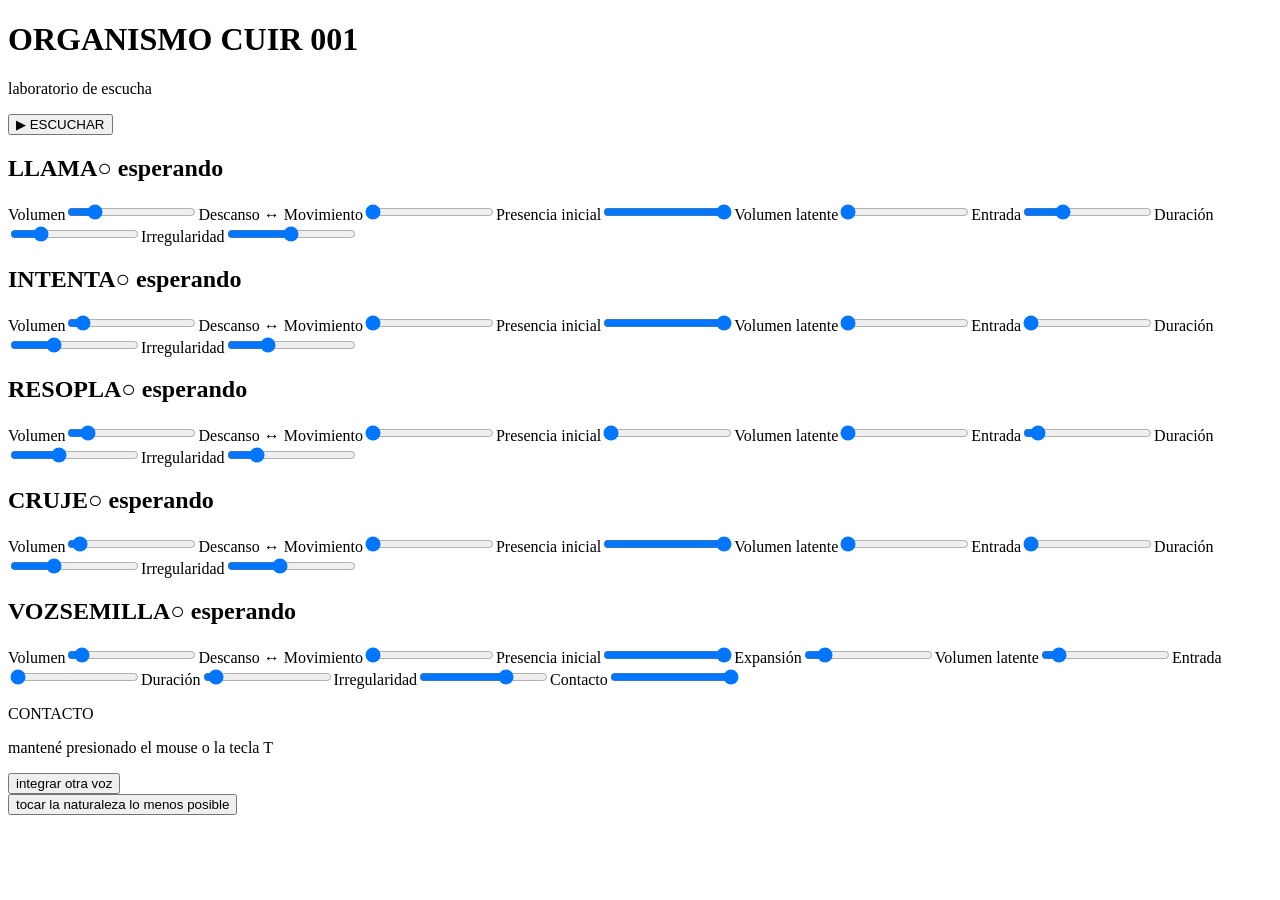
==== conversacion/index.html @ 3c3cd0cd "Fuerza carga de contacto progresivo acelerado v3" ====
<!DOCTYPE html>
<html lang="es">
<head>
  <meta charset="UTF-8">
  <meta name="viewport" content="width=device-width, initial-scale=1.0">
  <title>Organismo Cuir 001 — Laboratorio de escucha</title>
  <link rel="preconnect" href="https://fonts.googleapis.com">
  <link rel="preconnect" href="https://fonts.gstatic.com" crossorigin>
  <link href="https://fonts.googleapis.com/css2?family=Roboto:wght@100;300;400&display=swap" rel="stylesheet">
  <link rel="stylesheet" href="/vivero/conversacion/style.css?v=5">
</head>
<body>
  <div id="app">
    <h1>ORGANISMO CUIR 001</h1>
    <p class="subtitle">laboratorio de escucha</p>
    <button id="startButton">▶ ESCUCHAR</button>
    <div id="mixer">
      <section class="track" data-track="llama"><h2>LLAMA<span class="track-status" id="llamaStatus">○ esperando</span></h2><div class="controls"><label>Volumen<input id="llamaVolume" type="range" min="0" max="0.5" step="0.001" value="0.085"></label><label>Descanso ↔ Movimiento<input id="llamaMovement" type="range" min="0" max="1" step="0.01" value="0"></label><label>Presencia inicial<input id="llamaPresence" type="range" min="0" max="1" step="0.01" value="1"></label><label>Volumen latente<input id="llamaLatent" type="range" min="0" max="0.3" step="0.001" value="0"></label><label>Entrada<input id="llamaEntry" type="range" min="0" max="120" step="0.1" value="34"></label><label>Duración<input id="llamaDuration" type="range" min="0.5" max="30" step="0.1" value="6.4"></label><label>Irregularidad<input id="llamaIrregularity" type="range" min="0" max="1" step="0.01" value="0.5"></label></div></section>
      <section class="track" data-track="intenta"><h2>INTENTA<span class="track-status" id="intentaStatus">○ esperando</span></h2><div class="controls"><label>Volumen<input id="intentaVolume" type="range" min="0" max="0.5" step="0.001" value="0.035"></label><label>Descanso ↔ Movimiento<input id="intentaMovement" type="range" min="0" max="1" step="0.01" value="0"></label><label>Presencia inicial<input id="intentaPresence" type="range" min="0" max="1" step="0.01" value="1"></label><label>Volumen latente<input id="intentaLatent" type="range" min="0" max="0.3" step="0.001" value="0"></label><label>Entrada<input id="intentaEntry" type="range" min="0" max="120" step="0.1" value="0"></label><label>Duración<input id="intentaDuration" type="range" min="0.5" max="30" step="0.1" value="10"></label><label>Irregularidad<input id="intentaIrregularity" type="range" min="0" max="1" step="0.01" value="0.3"></label></div></section>
      <section class="track" data-track="resopla"><h2>RESOPLA<span class="track-status" id="resoplaStatus">○ esperando</span></h2><div class="controls"><label>Volumen<input id="resoplaVolume" type="range" min="0" max="0.5" step="0.001" value="0.055"></label><label>Descanso ↔ Movimiento<input id="resoplaMovement" type="range" min="0" max="1" step="0.01" value="0"></label><label>Presencia inicial<input id="resoplaPresence" type="range" min="0" max="1" step="0.01" value="0"></label><label>Volumen latente<input id="resoplaLatent" type="range" min="0" max="0.3" step="0.001" value="0"></label><label>Entrada<input id="resoplaEntry" type="range" min="0" max="120" step="0.1" value="7"></label><label>Duración<input id="resoplaDuration" type="range" min="0.5" max="60" step="0.1" value="22"></label><label>Irregularidad<input id="resoplaIrregularity" type="range" min="0" max="1" step="0.01" value="0.2"></label></div></section>
      <section class="track" data-track="cruje"><h2>CRUJE<span class="track-status" id="crujeStatus">○ esperando</span></h2><div class="controls"><label>Volumen<input id="crujeVolume" type="range" min="0" max="0.5" step="0.001" value="0.018"></label><label>Descanso ↔ Movimiento<input id="crujeMovement" type="range" min="0" max="1" step="0.01" value="0"></label><label>Presencia inicial<input id="crujePresence" type="range" min="0" max="1" step="0.01" value="1"></label><label>Volumen latente<input id="crujeLatent" type="range" min="0" max="0.3" step="0.001" value="0"></label><label>Entrada<input id="crujeEntry" type="range" min="0" max="120" step="0.1" value="0"></label><label>Duración<input id="crujeDuration" type="range" min="0.5" max="30" step="0.1" value="10"></label><label>Irregularidad<input id="crujeIrregularity" type="range" min="0" max="1" step="0.01" value="0.4"></label></div></section>
      <section class="track" data-track="vozsemilla"><h2>VOZSEMILLA<span class="track-status" id="vozsemillaStatus">○ esperando</span></h2><div class="controls"><label>Volumen<input id="vozsemillaVolume" type="range" min="0" max="0.5" step="0.001" value="0.028"></label><label>Descanso ↔ Movimiento<input id="vozsemillaMovement" type="range" min="0" max="1" step="0.01" value="0"></label><label>Presencia inicial<input id="vozsemillaPresence" type="range" min="0" max="1" step="0.01" value="1"></label><label>Expansión<input id="vozsemillaExpansion" type="range" min="0" max="1" step="0.01" value="0.12"></label><label>Volumen latente<input id="vozsemillaLatent" type="range" min="0" max="0.3" step="0.001" value="0.028"></label><label>Entrada<input id="vozsemillaEntry" type="range" min="0" max="120" step="0.1" value="0"></label><label>Duración<input id="vozsemillaDuration" type="range" min="0.1" max="10" step="0.1" value="0.55"></label><label>Irregularidad<input id="vozsemillaIrregularity" type="range" min="0" max="1" step="0.01" value="0.7"></label><label>Contacto<input id="vozsemillaContact" type="range" min="0" max="1" step="0.01" value="1"></label></div></section>
    </div>
    <div id="contact"><p>CONTACTO</p><p id="contactStatus">mantené presionado el mouse o la tecla T</p><div id="contactBar"><div id="contactFill"></div></div></div>
    <div id="organismActions"><div id="voiceIntegration"><button id="integrateVoiceButton" type="button">integrar otra voz</button><span id="recordingStatus"></span></div><div id="returnToReference"><button id="resetButton" type="button">tocar la naturaleza lo menos posible</button></div></div>
  </div>
  <script src="/vivero/conversacion/sketch.js?v=6"></script>
  <script src="/vivero/conversacion/contacto-progresivo.js?v=3"></script>
  <script src="/vivero/conversacion/entrada-ciclica.js?v=7"></script>
  <script src="/vivero/conversacion/expansion-verborragica.js?v=11"></script>
  <script src="/vivero/conversacion/vozsemilla-presencia.js?v=1"></script>
  <script>
    ['llama', 'intenta', 'resopla', 'cruje'].forEach(function(nombre) { [nombre + 'Expansion', nombre + 'Contact'].forEach(function(id) { const control = document.getElementById(id); if (control && control.closest('label')) control.closest('label').remove(); }); });
    document.getElementById('resetButton').addEventListener('click', function () { document.querySelectorAll('input[type="range"]').forEach(function (slider) { slider.value = slider.defaultValue; slider.dispatchEvent(new Event('input', { bubbles: true })); }); });
  </script>
</body>
</html>
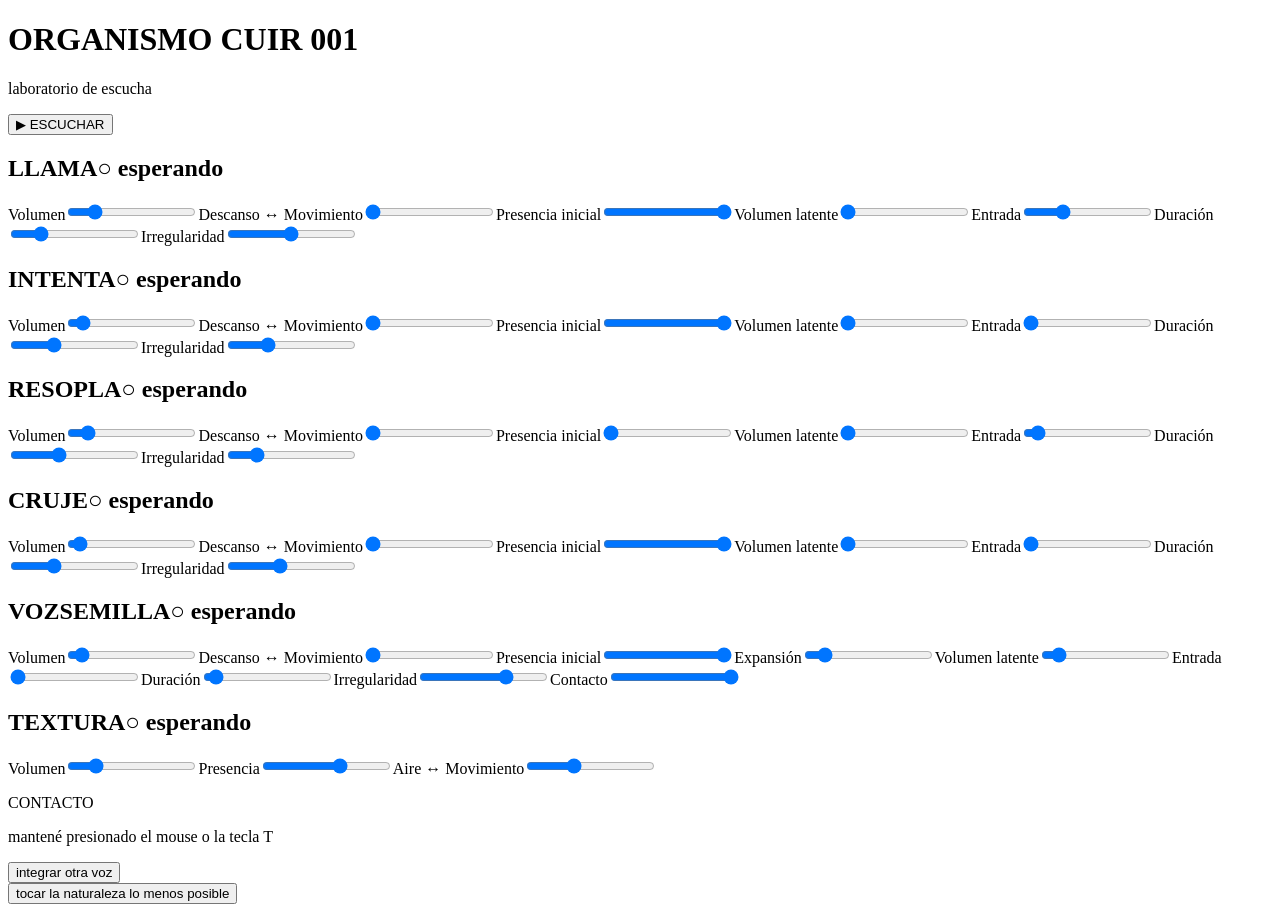
==== commit ad9dcdb8: "Integra TEXTURA sapitos al laboratorio" ====
--- a/conversacion/index.html
+++ b/conversacion/index.html
@@ -20,6 +20,7 @@
       <section class="track" data-track="resopla"><h2>RESOPLA<span class="track-status" id="resoplaStatus">○ esperando</span></h2><div class="controls"><label>Volumen<input id="resoplaVolume" type="range" min="0" max="0.5" step="0.001" value="0.055"></label><label>Descanso ↔ Movimiento<input id="resoplaMovement" type="range" min="0" max="1" step="0.01" value="0"></label><label>Presencia inicial<input id="resoplaPresence" type="range" min="0" max="1" step="0.01" value="0"></label><label>Volumen latente<input id="resoplaLatent" type="range" min="0" max="0.3" step="0.001" value="0"></label><label>Entrada<input id="resoplaEntry" type="range" min="0" max="120" step="0.1" value="7"></label><label>Duración<input id="resoplaDuration" type="range" min="0.5" max="60" step="0.1" value="22"></label><label>Irregularidad<input id="resoplaIrregularity" type="range" min="0" max="1" step="0.01" value="0.2"></label></div></section>
       <section class="track" data-track="cruje"><h2>CRUJE<span class="track-status" id="crujeStatus">○ esperando</span></h2><div class="controls"><label>Volumen<input id="crujeVolume" type="range" min="0" max="0.5" step="0.001" value="0.018"></label><label>Descanso ↔ Movimiento<input id="crujeMovement" type="range" min="0" max="1" step="0.01" value="0"></label><label>Presencia inicial<input id="crujePresence" type="range" min="0" max="1" step="0.01" value="1"></label><label>Volumen latente<input id="crujeLatent" type="range" min="0" max="0.3" step="0.001" value="0"></label><label>Entrada<input id="crujeEntry" type="range" min="0" max="120" step="0.1" value="0"></label><label>Duración<input id="crujeDuration" type="range" min="0.5" max="30" step="0.1" value="10"></label><label>Irregularidad<input id="crujeIrregularity" type="range" min="0" max="1" step="0.01" value="0.4"></label></div></section>
       <section class="track" data-track="vozsemilla"><h2>VOZSEMILLA<span class="track-status" id="vozsemillaStatus">○ esperando</span></h2><div class="controls"><label>Volumen<input id="vozsemillaVolume" type="range" min="0" max="0.5" step="0.001" value="0.028"></label><label>Descanso ↔ Movimiento<input id="vozsemillaMovement" type="range" min="0" max="1" step="0.01" value="0"></label><label>Presencia inicial<input id="vozsemillaPresence" type="range" min="0" max="1" step="0.01" value="1"></label><label>Expansión<input id="vozsemillaExpansion" type="range" min="0" max="1" step="0.01" value="0.12"></label><label>Volumen latente<input id="vozsemillaLatent" type="range" min="0" max="0.3" step="0.001" value="0.028"></label><label>Entrada<input id="vozsemillaEntry" type="range" min="0" max="120" step="0.1" value="0"></label><label>Duración<input id="vozsemillaDuration" type="range" min="0.1" max="10" step="0.1" value="0.55"></label><label>Irregularidad<input id="vozsemillaIrregularity" type="range" min="0" max="1" step="0.01" value="0.7"></label><label>Contacto<input id="vozsemillaContact" type="range" min="0" max="1" step="0.01" value="1"></label></div></section>
+      <section class="track" data-track="textura"><h2>TEXTURA<span class="track-status" id="texturaStatus">○ esperando</span></h2><div class="controls"><label>Volumen<input id="texturaVolume" type="range" min="0" max="0.18" step="0.001" value="0.032"></label><label>Presencia<input id="texturaPresence" type="range" min="0" max="1" step="0.01" value="0.62"></label><label>Aire ↔ Movimiento<input id="texturaMovement" type="range" min="0" max="1" step="0.01" value="0.35"></label></div></section>
     </div>
     <div id="contact"><p>CONTACTO</p><p id="contactStatus">mantené presionado el mouse o la tecla T</p><div id="contactBar"><div id="contactFill"></div></div></div>
     <div id="organismActions"><div id="voiceIntegration"><button id="integrateVoiceButton" type="button">integrar otra voz</button><span id="recordingStatus"></span></div><div id="returnToReference"><button id="resetButton" type="button">tocar la naturaleza lo menos posible</button></div></div>
@@ -29,6 +30,7 @@
   <script src="/vivero/conversacion/entrada-ciclica.js?v=7"></script>
   <script src="/vivero/conversacion/expansion-verborragica.js?v=11"></script>
   <script src="/vivero/conversacion/vozsemilla-presencia.js?v=1"></script>
+  <script src="/vivero/conversacion/textura-sapitos.js?v=1"></script>
   <script>
     ['llama', 'intenta', 'resopla', 'cruje'].forEach(function(nombre) { [nombre + 'Expansion', nombre + 'Contact'].forEach(function(id) { const control = document.getElementById(id); if (control && control.closest('label')) control.closest('label').remove(); }); });
     document.getElementById('resetButton').addEventListener('click', function () { document.querySelectorAll('input[type="range"]').forEach(function (slider) { slider.value = slider.defaultValue; slider.dispatchEvent(new Event('input', { bubbles: true })); }); });
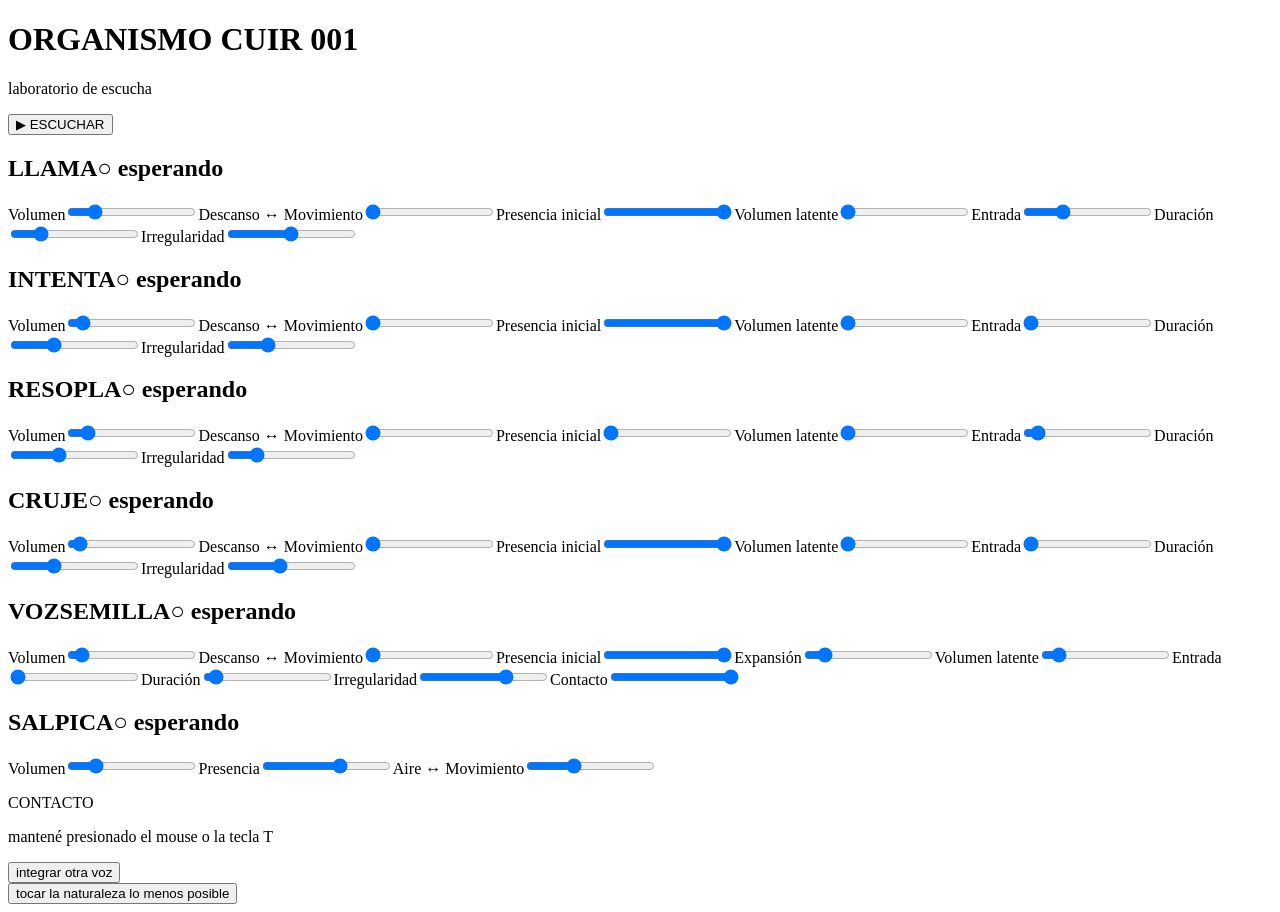
==== commit 7ede8be6: "Renombra TEXTURA como SALPICA" ====
--- a/conversacion/index.html
+++ b/conversacion/index.html
@@ -20,7 +20,7 @@
       <section class="track" data-track="resopla"><h2>RESOPLA<span class="track-status" id="resoplaStatus">○ esperando</span></h2><div class="controls"><label>Volumen<input id="resoplaVolume" type="range" min="0" max="0.5" step="0.001" value="0.055"></label><label>Descanso ↔ Movimiento<input id="resoplaMovement" type="range" min="0" max="1" step="0.01" value="0"></label><label>Presencia inicial<input id="resoplaPresence" type="range" min="0" max="1" step="0.01" value="0"></label><label>Volumen latente<input id="resoplaLatent" type="range" min="0" max="0.3" step="0.001" value="0"></label><label>Entrada<input id="resoplaEntry" type="range" min="0" max="120" step="0.1" value="7"></label><label>Duración<input id="resoplaDuration" type="range" min="0.5" max="60" step="0.1" value="22"></label><label>Irregularidad<input id="resoplaIrregularity" type="range" min="0" max="1" step="0.01" value="0.2"></label></div></section>
       <section class="track" data-track="cruje"><h2>CRUJE<span class="track-status" id="crujeStatus">○ esperando</span></h2><div class="controls"><label>Volumen<input id="crujeVolume" type="range" min="0" max="0.5" step="0.001" value="0.018"></label><label>Descanso ↔ Movimiento<input id="crujeMovement" type="range" min="0" max="1" step="0.01" value="0"></label><label>Presencia inicial<input id="crujePresence" type="range" min="0" max="1" step="0.01" value="1"></label><label>Volumen latente<input id="crujeLatent" type="range" min="0" max="0.3" step="0.001" value="0"></label><label>Entrada<input id="crujeEntry" type="range" min="0" max="120" step="0.1" value="0"></label><label>Duración<input id="crujeDuration" type="range" min="0.5" max="30" step="0.1" value="10"></label><label>Irregularidad<input id="crujeIrregularity" type="range" min="0" max="1" step="0.01" value="0.4"></label></div></section>
       <section class="track" data-track="vozsemilla"><h2>VOZSEMILLA<span class="track-status" id="vozsemillaStatus">○ esperando</span></h2><div class="controls"><label>Volumen<input id="vozsemillaVolume" type="range" min="0" max="0.5" step="0.001" value="0.028"></label><label>Descanso ↔ Movimiento<input id="vozsemillaMovement" type="range" min="0" max="1" step="0.01" value="0"></label><label>Presencia inicial<input id="vozsemillaPresence" type="range" min="0" max="1" step="0.01" value="1"></label><label>Expansión<input id="vozsemillaExpansion" type="range" min="0" max="1" step="0.01" value="0.12"></label><label>Volumen latente<input id="vozsemillaLatent" type="range" min="0" max="0.3" step="0.001" value="0.028"></label><label>Entrada<input id="vozsemillaEntry" type="range" min="0" max="120" step="0.1" value="0"></label><label>Duración<input id="vozsemillaDuration" type="range" min="0.1" max="10" step="0.1" value="0.55"></label><label>Irregularidad<input id="vozsemillaIrregularity" type="range" min="0" max="1" step="0.01" value="0.7"></label><label>Contacto<input id="vozsemillaContact" type="range" min="0" max="1" step="0.01" value="1"></label></div></section>
-      <section class="track" data-track="textura"><h2>TEXTURA<span class="track-status" id="texturaStatus">○ esperando</span></h2><div class="controls"><label>Volumen<input id="texturaVolume" type="range" min="0" max="0.18" step="0.001" value="0.032"></label><label>Presencia<input id="texturaPresence" type="range" min="0" max="1" step="0.01" value="0.62"></label><label>Aire ↔ Movimiento<input id="texturaMovement" type="range" min="0" max="1" step="0.01" value="0.35"></label></div></section>
+      <section class="track" data-track="textura"><h2>SALPICA<span class="track-status" id="texturaStatus">○ esperando</span></h2><div class="controls"><label>Volumen<input id="texturaVolume" type="range" min="0" max="0.18" step="0.001" value="0.032"></label><label>Presencia<input id="texturaPresence" type="range" min="0" max="1" step="0.01" value="0.62"></label><label>Aire ↔ Movimiento<input id="texturaMovement" type="range" min="0" max="1" step="0.01" value="0.35"></label></div></section>
     </div>
     <div id="contact"><p>CONTACTO</p><p id="contactStatus">mantené presionado el mouse o la tecla T</p><div id="contactBar"><div id="contactFill"></div></div></div>
     <div id="organismActions"><div id="voiceIntegration"><button id="integrateVoiceButton" type="button">integrar otra voz</button><span id="recordingStatus"></span></div><div id="returnToReference"><button id="resetButton" type="button">tocar la naturaleza lo menos posible</button></div></div>
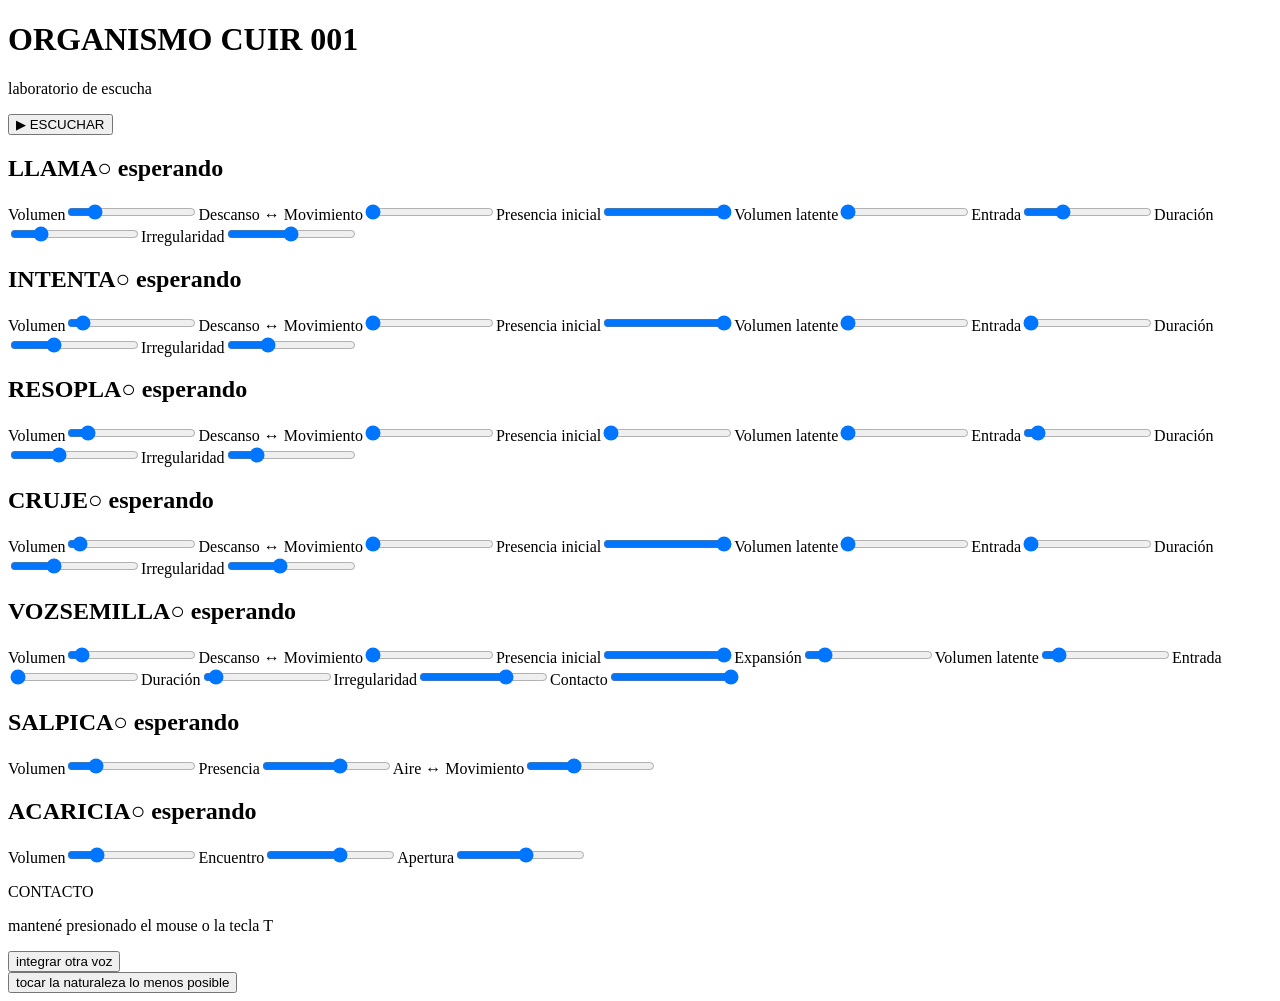
==== commit 7d5a4c48: "Integra ACARICIA como capa de ondas" ====
--- a/conversacion/index.html
+++ b/conversacion/index.html
@@ -21,6 +21,7 @@
       <section class="track" data-track="cruje"><h2>CRUJE<span class="track-status" id="crujeStatus">○ esperando</span></h2><div class="controls"><label>Volumen<input id="crujeVolume" type="range" min="0" max="0.5" step="0.001" value="0.018"></label><label>Descanso ↔ Movimiento<input id="crujeMovement" type="range" min="0" max="1" step="0.01" value="0"></label><label>Presencia inicial<input id="crujePresence" type="range" min="0" max="1" step="0.01" value="1"></label><label>Volumen latente<input id="crujeLatent" type="range" min="0" max="0.3" step="0.001" value="0"></label><label>Entrada<input id="crujeEntry" type="range" min="0" max="120" step="0.1" value="0"></label><label>Duración<input id="crujeDuration" type="range" min="0.5" max="30" step="0.1" value="10"></label><label>Irregularidad<input id="crujeIrregularity" type="range" min="0" max="1" step="0.01" value="0.4"></label></div></section>
       <section class="track" data-track="vozsemilla"><h2>VOZSEMILLA<span class="track-status" id="vozsemillaStatus">○ esperando</span></h2><div class="controls"><label>Volumen<input id="vozsemillaVolume" type="range" min="0" max="0.5" step="0.001" value="0.028"></label><label>Descanso ↔ Movimiento<input id="vozsemillaMovement" type="range" min="0" max="1" step="0.01" value="0"></label><label>Presencia inicial<input id="vozsemillaPresence" type="range" min="0" max="1" step="0.01" value="1"></label><label>Expansión<input id="vozsemillaExpansion" type="range" min="0" max="1" step="0.01" value="0.12"></label><label>Volumen latente<input id="vozsemillaLatent" type="range" min="0" max="0.3" step="0.001" value="0.028"></label><label>Entrada<input id="vozsemillaEntry" type="range" min="0" max="120" step="0.1" value="0"></label><label>Duración<input id="vozsemillaDuration" type="range" min="0.1" max="10" step="0.1" value="0.55"></label><label>Irregularidad<input id="vozsemillaIrregularity" type="range" min="0" max="1" step="0.01" value="0.7"></label><label>Contacto<input id="vozsemillaContact" type="range" min="0" max="1" step="0.01" value="1"></label></div></section>
       <section class="track" data-track="textura"><h2>SALPICA<span class="track-status" id="texturaStatus">○ esperando</span></h2><div class="controls"><label>Volumen<input id="texturaVolume" type="range" min="0" max="0.18" step="0.001" value="0.032"></label><label>Presencia<input id="texturaPresence" type="range" min="0" max="1" step="0.01" value="0.62"></label><label>Aire ↔ Movimiento<input id="texturaMovement" type="range" min="0" max="1" step="0.01" value="0.35"></label></div></section>
+      <section class="track" data-track="acaricia"><h2>ACARICIA<span class="track-status" id="acariciaStatus">○ esperando</span></h2><div class="controls"><label>Volumen<input id="acariciaVolume" type="range" min="0" max="0.14" step="0.001" value="0.027"></label><label>Encuentro<input id="acariciaEncounter" type="range" min="0" max="1" step="0.01" value="0.58"></label><label>Apertura<input id="acariciaSpace" type="range" min="0" max="1" step="0.01" value="0.55"></label></div></section>
     </div>
     <div id="contact"><p>CONTACTO</p><p id="contactStatus">mantené presionado el mouse o la tecla T</p><div id="contactBar"><div id="contactFill"></div></div></div>
     <div id="organismActions"><div id="voiceIntegration"><button id="integrateVoiceButton" type="button">integrar otra voz</button><span id="recordingStatus"></span></div><div id="returnToReference"><button id="resetButton" type="button">tocar la naturaleza lo menos posible</button></div></div>
@@ -31,6 +32,7 @@
   <script src="/vivero/conversacion/expansion-verborragica.js?v=11"></script>
   <script src="/vivero/conversacion/vozsemilla-presencia.js?v=1"></script>
   <script src="/vivero/conversacion/textura-sapitos.js?v=1"></script>
+  <script src="/vivero/conversacion/ondas-acaricia.js?v=1"></script>
   <script>
     ['llama', 'intenta', 'resopla', 'cruje'].forEach(function(nombre) { [nombre + 'Expansion', nombre + 'Contact'].forEach(function(id) { const control = document.getElementById(id); if (control && control.closest('label')) control.closest('label').remove(); }); });
     document.getElementById('resetButton').addEventListener('click', function () { document.querySelectorAll('input[type="range"]').forEach(function (slider) { slider.value = slider.defaultValue; slider.dispatchEvent(new Event('input', { bubbles: true })); }); });
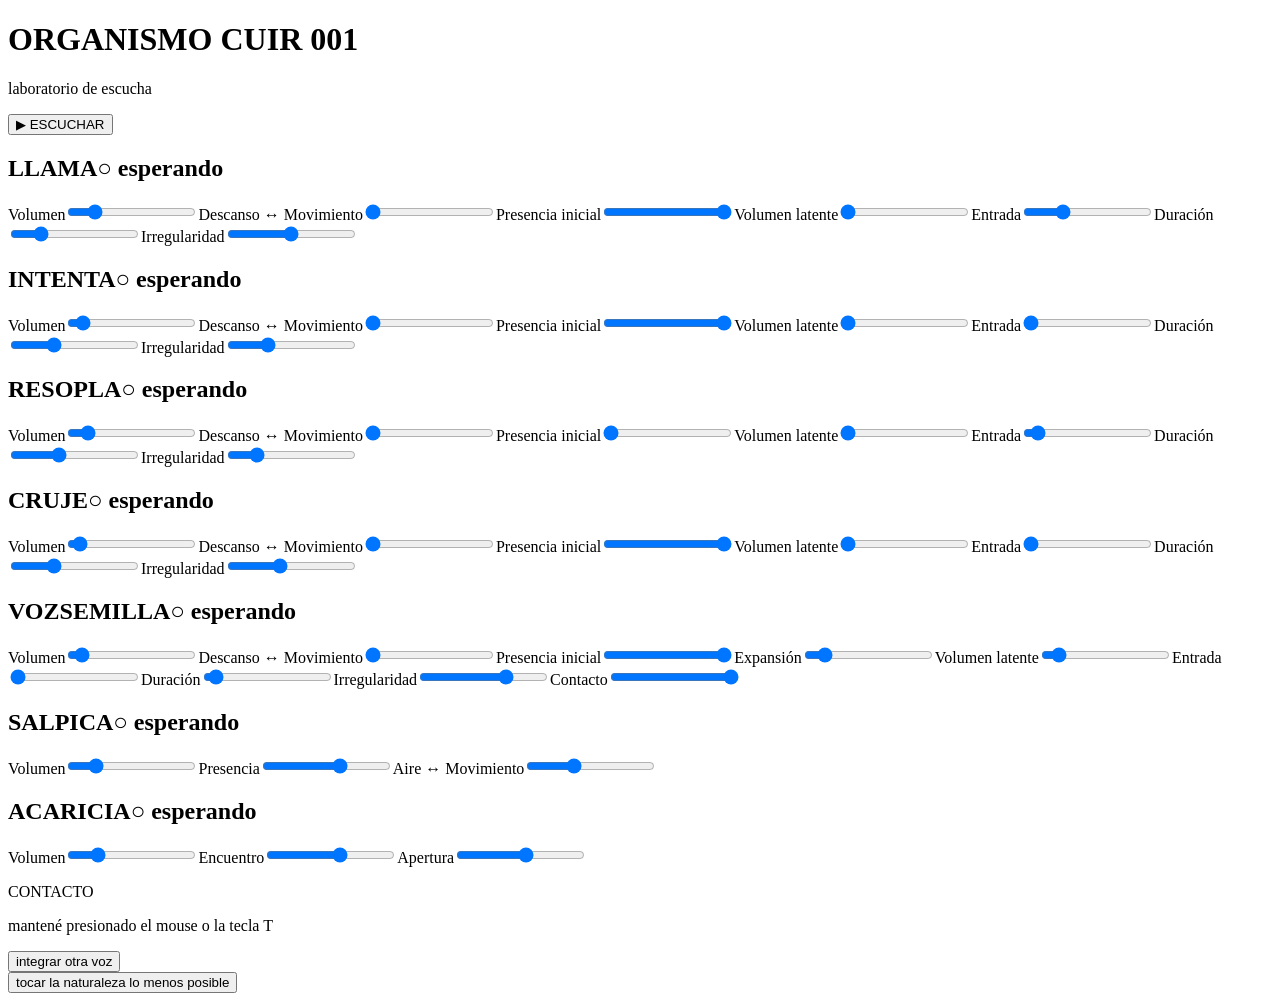
==== commit 6f694151: "Amplia rango y carga nueva ACARICIA v2" ====
--- a/conversacion/index.html
+++ b/conversacion/index.html
@@ -21,7 +21,7 @@
       <section class="track" data-track="cruje"><h2>CRUJE<span class="track-status" id="crujeStatus">○ esperando</span></h2><div class="controls"><label>Volumen<input id="crujeVolume" type="range" min="0" max="0.5" step="0.001" value="0.018"></label><label>Descanso ↔ Movimiento<input id="crujeMovement" type="range" min="0" max="1" step="0.01" value="0"></label><label>Presencia inicial<input id="crujePresence" type="range" min="0" max="1" step="0.01" value="1"></label><label>Volumen latente<input id="crujeLatent" type="range" min="0" max="0.3" step="0.001" value="0"></label><label>Entrada<input id="crujeEntry" type="range" min="0" max="120" step="0.1" value="0"></label><label>Duración<input id="crujeDuration" type="range" min="0.5" max="30" step="0.1" value="10"></label><label>Irregularidad<input id="crujeIrregularity" type="range" min="0" max="1" step="0.01" value="0.4"></label></div></section>
       <section class="track" data-track="vozsemilla"><h2>VOZSEMILLA<span class="track-status" id="vozsemillaStatus">○ esperando</span></h2><div class="controls"><label>Volumen<input id="vozsemillaVolume" type="range" min="0" max="0.5" step="0.001" value="0.028"></label><label>Descanso ↔ Movimiento<input id="vozsemillaMovement" type="range" min="0" max="1" step="0.01" value="0"></label><label>Presencia inicial<input id="vozsemillaPresence" type="range" min="0" max="1" step="0.01" value="1"></label><label>Expansión<input id="vozsemillaExpansion" type="range" min="0" max="1" step="0.01" value="0.12"></label><label>Volumen latente<input id="vozsemillaLatent" type="range" min="0" max="0.3" step="0.001" value="0.028"></label><label>Entrada<input id="vozsemillaEntry" type="range" min="0" max="120" step="0.1" value="0"></label><label>Duración<input id="vozsemillaDuration" type="range" min="0.1" max="10" step="0.1" value="0.55"></label><label>Irregularidad<input id="vozsemillaIrregularity" type="range" min="0" max="1" step="0.01" value="0.7"></label><label>Contacto<input id="vozsemillaContact" type="range" min="0" max="1" step="0.01" value="1"></label></div></section>
       <section class="track" data-track="textura"><h2>SALPICA<span class="track-status" id="texturaStatus">○ esperando</span></h2><div class="controls"><label>Volumen<input id="texturaVolume" type="range" min="0" max="0.18" step="0.001" value="0.032"></label><label>Presencia<input id="texturaPresence" type="range" min="0" max="1" step="0.01" value="0.62"></label><label>Aire ↔ Movimiento<input id="texturaMovement" type="range" min="0" max="1" step="0.01" value="0.35"></label></div></section>
-      <section class="track" data-track="acaricia"><h2>ACARICIA<span class="track-status" id="acariciaStatus">○ esperando</span></h2><div class="controls"><label>Volumen<input id="acariciaVolume" type="range" min="0" max="0.14" step="0.001" value="0.027"></label><label>Encuentro<input id="acariciaEncounter" type="range" min="0" max="1" step="0.01" value="0.58"></label><label>Apertura<input id="acariciaSpace" type="range" min="0" max="1" step="0.01" value="0.55"></label></div></section>
+      <section class="track" data-track="acaricia"><h2>ACARICIA<span class="track-status" id="acariciaStatus">○ esperando</span></h2><div class="controls"><label>Volumen<input id="acariciaVolume" type="range" min="0" max="0.30" step="0.001" value="0.060"></label><label>Encuentro<input id="acariciaEncounter" type="range" min="0" max="1" step="0.01" value="0.58"></label><label>Apertura<input id="acariciaSpace" type="range" min="0" max="1" step="0.01" value="0.55"></label></div></section>
     </div>
     <div id="contact"><p>CONTACTO</p><p id="contactStatus">mantené presionado el mouse o la tecla T</p><div id="contactBar"><div id="contactFill"></div></div></div>
     <div id="organismActions"><div id="voiceIntegration"><button id="integrateVoiceButton" type="button">integrar otra voz</button><span id="recordingStatus"></span></div><div id="returnToReference"><button id="resetButton" type="button">tocar la naturaleza lo menos posible</button></div></div>
@@ -32,7 +32,7 @@
   <script src="/vivero/conversacion/expansion-verborragica.js?v=11"></script>
   <script src="/vivero/conversacion/vozsemilla-presencia.js?v=1"></script>
   <script src="/vivero/conversacion/textura-sapitos.js?v=1"></script>
-  <script src="/vivero/conversacion/ondas-acaricia.js?v=1"></script>
+  <script src="/vivero/conversacion/ondas-acaricia.js?v=2"></script>
   <script>
     ['llama', 'intenta', 'resopla', 'cruje'].forEach(function(nombre) { [nombre + 'Expansion', nombre + 'Contact'].forEach(function(id) { const control = document.getElementById(id); if (control && control.closest('label')) control.closest('label').remove(); }); });
     document.getElementById('resetButton').addEventListener('click', function () { document.querySelectorAll('input[type="range"]').forEach(function (slider) { slider.value = slider.defaultValue; slider.dispatchEvent(new Event('input', { bubbles: true })); }); });
